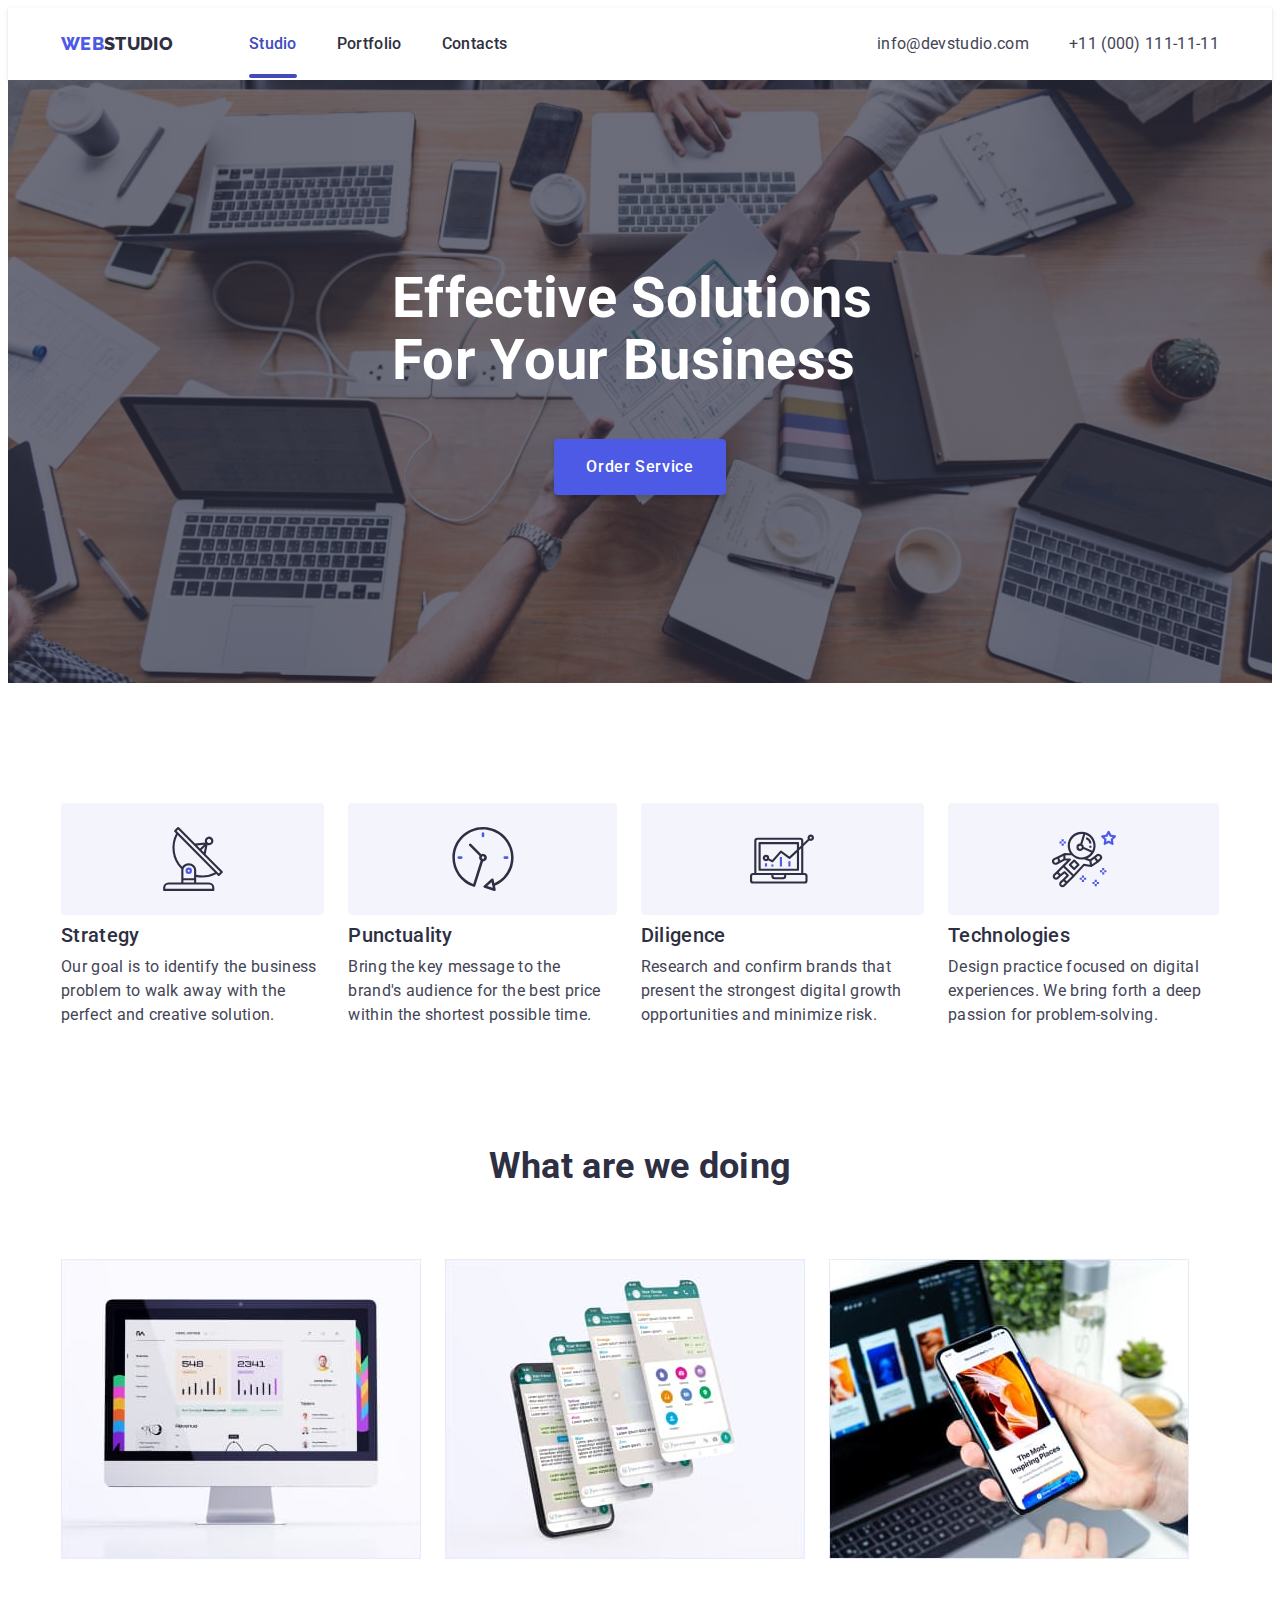
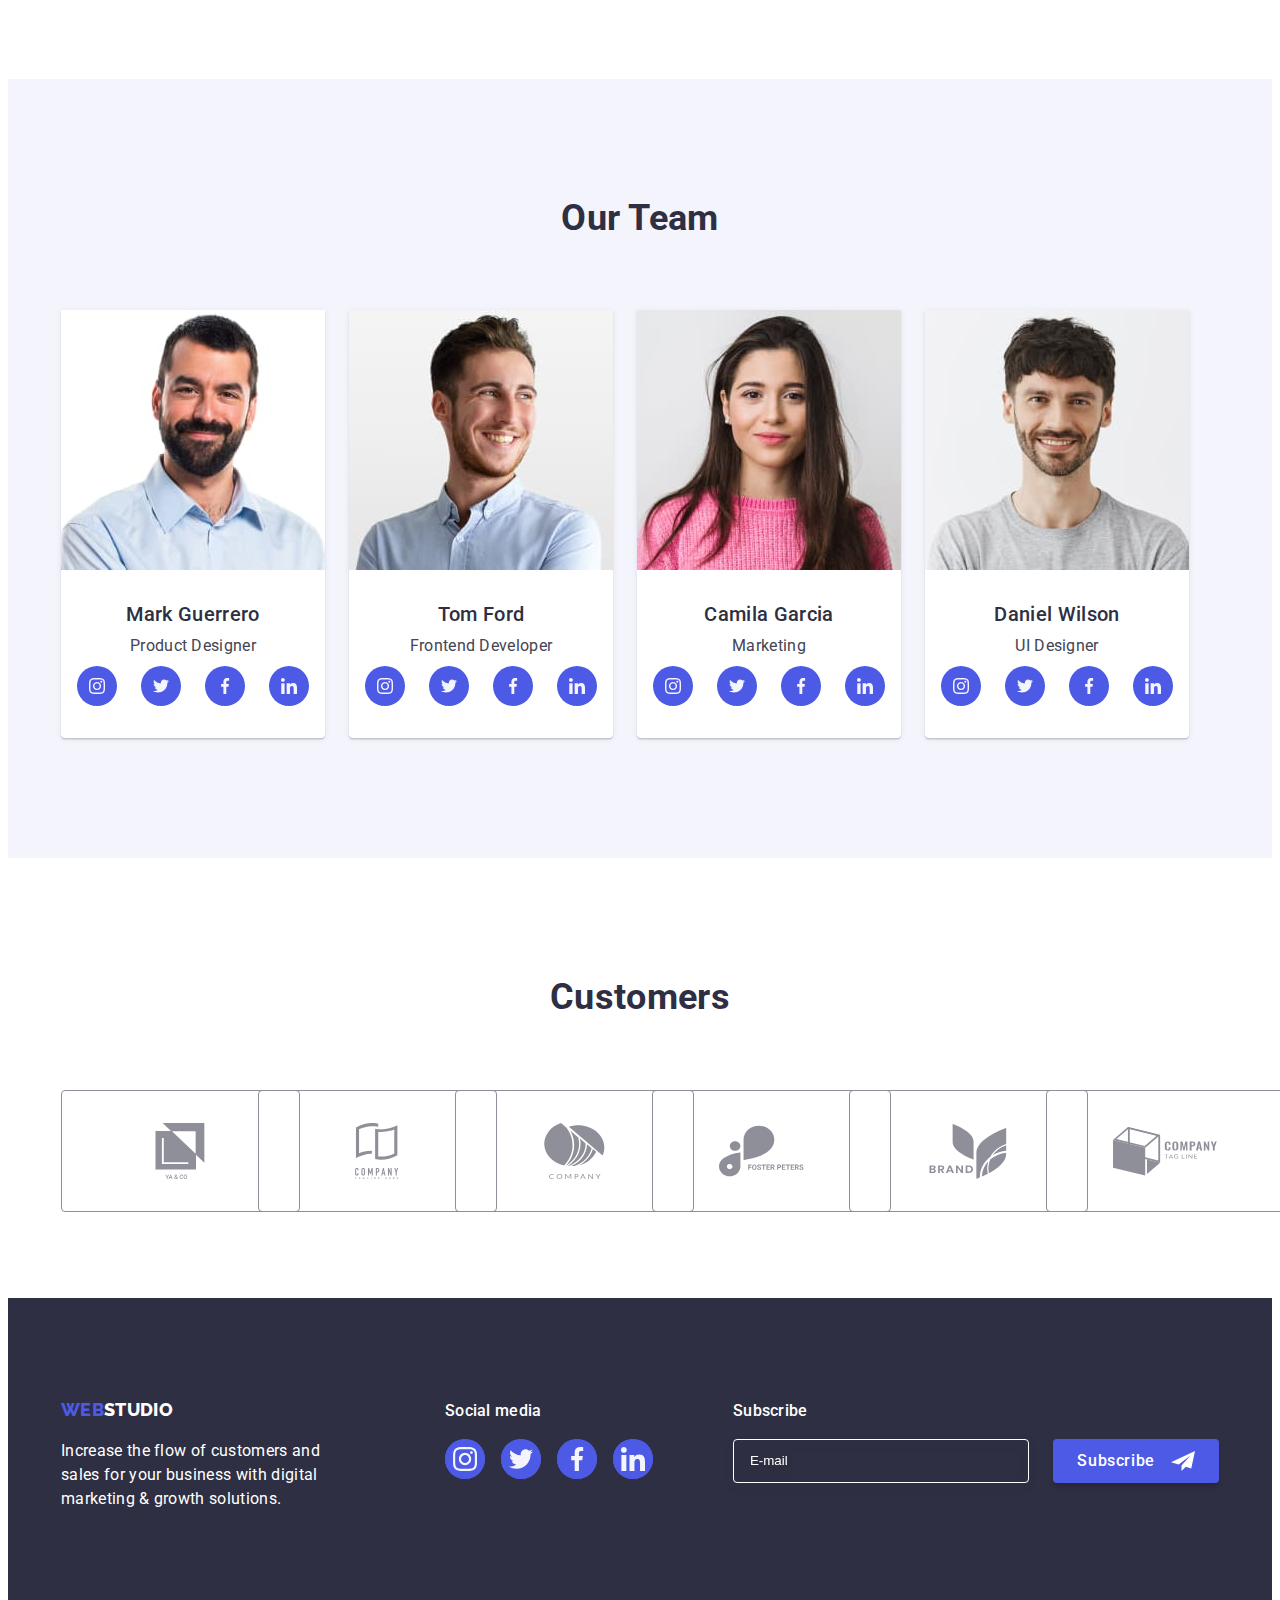
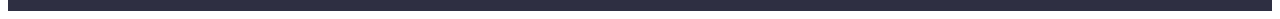
==== index.html @ 8a081190 "Initial commit" ====
<!DOCTYPE html>
<html lang="en">
	<head>
		<meta charset="UTF-8" />
		<meta http-equiv="X-UA-Compatible" content="IE=edge" />
		<meta name="viewport" content="width=device-width, initial-scale=1.0" />
		<link rel="preconnect" href="https://fonts.googleapis.com" />
		<link rel="preconnect" href="https://fonts.gstatic.com" crossorigin />
		<link
			href="https://fonts.googleapis.com/css2?family=Raleway:wght@800&family=Roboto:wght@400;500;700;900&display=swap"
			rel="stylesheet"
		/>
		<link
			rel="stylesheet"
			href="https://cdnjs.cloudflare.com/ajax/libs/modern-normalize/1.1.0/modern-normalize.min.css"
			integrity="sha512-wpPYUAdjBVSE4KJnH1VR1HeZfpl1ub8YT/NKx4PuQ5NmX2tKuGu6U/JRp5y+Y8XG2tV+wKQpNHVUX03MfMFn9Q=="
			crossorigin="anonymous"
			referrerpolicy="no-referrer"
		/>
		<link rel="stylesheet" href="./css/style.css" />
		<title>WebStudio</title>
	</head>
	<body>
		<!-- хедер -->
		<header class="header">
			<div class="container navigation">
				<nav class="nav-links">
					<!-- лого -->
					<a class="logo link" href="./index.html">Web<span class="log dark">Studio</span></a>
					<!-- навігація -->
					<ul class="list">
						<li class="list-link"><a class="nav link active" href="./index.html">Studio</a></li>
						<li class="list-link"><a class="nav link" href="./portfolio.html">Portfolio</a></li>
						<li class="list-link"><a class="nav link" href="">Contacts</a></li>
					</ul>
				</nav>
				<!-- зв'язатися -->
				<address class="address">
					<ul class="list">
						<li><a class="address link" href="mailto:info@devstudio.com">info@devstudio.com</a></li>
						<li><a class="address link" href="tel:+110001111111">+11 (000) 111-11-11</a></li>
					</ul>
				</address>
			</div>
		</header>
		<main>
			<!-- перша секція герой -->
			<section class="section-hero">
				<div class="hero-bg container">
					<h1 class="hero-header">Effective Solutions for Your Business</h1>
					<button type="button" class="button-hero" data-modal-open="">Order Service</button>
				</div>
			</section>
			<!-- друга секція переваги -->
			<section class="section adv">
				<div class="container advanteges">
					<h2 class="section-header hide">Our advanteges</h2>
					<!-- переваги -->
					<ul class="list">
						<!-- радар -->
						<li class="adv-item rad">
							<div class="picture">
								<svg width="64" height="64">
									<use href="./images/icons.svg#radar"></use>
								</svg>
							</div>
							<h3 class="item-header">Strategy</h3>
							<p class="item-text">
								Our goal is to identify the business problem to walk away with the perfect and creative solution.
							</p>
						</li>
						<!-- годинник -->
						<li class="adv-item clo">
							<div class="picture">
								<svg width="64" height="64">
									<use href="./images/icons.svg#clock"></use>
								</svg>
							</div>
							<div class="adv-icon"></div>
							<h3 class="item-header">Punctuality</h3>
							<p class="item-text">
								Bring the key message to the brand's audience for the best price within the shortest possible time.
							</p>
						</li>
						<!-- ноутбук -->
						<li class="adv-item lap">
							<div class="picture">
								<svg width="64" height="64">
									<use href="./images/icons.svg#laptop"></use>
								</svg>
							</div>
							<div class="adv-icon"></div>
							<h3 class="item-header">Diligence</h3>
							<p class="item-text">
								Research and confirm brands that present the strongest digital growth opportunities and minimize risk.
							</p>
						</li>
						<!-- астронавт -->
						<li class="adv-item ast">
							<div class="picture">
								<svg width="64" height="64">
									<use href="./images/icons.svg#astronaut"></use>
								</svg>
							</div>
							<div class="adv-icon"></div>
							<h3 class="item-header">Technologies</h3>
							<p class="item-text">
								Design practice focused on digital experiences. We bring forth a deep passion for problem-solving.
							</p>
						</li>
					</ul>
				</div>
			</section>
			<!-- третя секція роботи -->
			<section class="section do">
				<div class="container doing">
					<h2 class="section-header">What are we doing</h2>
					<ul class="list">
						<li>
							<img src="./images/mac.jpg" alt="monoblock pc" width="360" height="300" />
						</li>
						<li>
							<img src="./images/screenshots.jpg" alt="phone and screenshots" width="360" height="300" />
						</li>
						<li>
							<img src="./images/phone.jpg" alt="phone in hand" width="360" height="300" />
						</li>
					</ul>
				</div>
			</section>
			<!-- четверта секція команда -->
			<section class="section team">
				<div class="container team">
					<h2 class="section-header">Our Team</h2>
					<!-- команда -->
					<ul class="list">
						<!-- перший -->
						<li class="team item">
							<img class="portrate" src="./images/mark.jpg" alt="mark guerrero" width="264" height="260" />
							<div class="name-pos">
								<h3 class="name">Mark Guerrero</h3>
								<p class="position">Product Designer</p>
								<ul class="icons list">
									<li class="soc-ico">
										<a href="https://www.instagram.com/" class="icon">
											<svg width="16" height="16" class="svg">
												<use href="./images/icons.svg#instagram"></use>
											</svg>
										</a>
									</li>
									<li class="soc-ico">
										<a href="https://twitter.com/" class="icon">
											<svg width="16" height="16" class="svg">
												<use href="./images/icons.svg#twitter"></use>
											</svg>
										</a>
									</li>
									<li class="soc-ico">
										<a href="https://www.facebook.com/" class="icon">
											<svg width="16" height="16" class="svg">
												<use href="./images/icons.svg#facebook"></use>
											</svg>
										</a>
									</li>
									<li class="soc-ico">
										<a href="https://ua.linkedin.com/" class="icon">
											<svg width="16" height="16" class="svg">
												<use href="./images/icons.svg#linkedin"></use>
											</svg>
										</a>
									</li>
								</ul>
							</div>
						</li>
						<!-- другий -->
						<li class="team item">
							<img class="portrate" src="./images/tom.jpg" alt="tom ford" width="264" height="260" />
							<div class="name-pos">
								<h3 class="name">Tom Ford</h3>
								<p class="position">Frontend Developer</p>
								<ul class="icons list">
									<li class="soc-ico">
										<a href="https://www.instagram.com/" class="icon">
											<svg width="16" height="16" class="svg">
												<use href="./images/icons.svg#instagram"></use>
											</svg>
										</a>
									</li>
									<li class="soc-ico">
										<a href="https://twitter.com/" class="icon">
											<svg width="16" height="16" class="svg">
												<use href="./images/icons.svg#twitter"></use>
											</svg>
										</a>
									</li>
									<li class="soc-ico">
										<a href="https://www.facebook.com/" class="icon">
											<svg width="16" height="16" class="svg">
												<use href="./images/icons.svg#facebook"></use>
											</svg>
										</a>
									</li>
									<li class="soc-ico">
										<a href="https://ua.linkedin.com/" class="icon">
											<svg width="16" height="16" class="svg">
												<use href="./images/icons.svg#linkedin"></use>
											</svg>
										</a>
									</li>
								</ul>
							</div>
						</li>
						<!-- третій -->
						<li class="team item">
							<img class="portrate" src="./images/camila.jpg" alt="camila garcia" width="264" height="260" />
							<div class="name-pos">
								<h3 class="name">Camila Garcia</h3>
								<p class="position">Marketing</p>
								<ul class="icons list">
									<li class="soc-ico">
										<a href="https://www.instagram.com/" class="icon">
											<svg width="16" height="16" class="svg">
												<use href="./images/icons.svg#instagram"></use>
											</svg>
										</a>
									</li>
									<li class="soc-ico">
										<a href="https://twitter.com/" class="icon">
											<svg width="16" height="16" class="svg">
												<use href="./images/icons.svg#twitter"></use>
											</svg>
										</a>
									</li>
									<li class="soc-ico">
										<a href="https://www.facebook.com/" class="icon">
											<svg width="16" height="16" class="svg">
												<use href="./images/icons.svg#facebook"></use>
											</svg>
										</a>
									</li>
									<li class="soc-ico">
										<a href="https://ua.linkedin.com/" class="icon">
											<svg width="16" height="16" class="svg">
												<use href="./images/icons.svg#linkedin"></use>
											</svg>
										</a>
									</li>
								</ul>
							</div>
						</li>
						<!-- четвертий -->
						<li class="team item">
							<img class="portrate" src="./images/dan.jpg" alt="daniel wilson" width="264" height="260" />
							<div class="name-pos">
								<h3 class="name">Daniel Wilson</h3>
								<p class="position">UI Designer</p>
								<ul class="icons list">
									<li class="soc-ico">
										<a href="https://www.instagram.com/" class="icon">
											<svg width="16" height="16" class="svg">
												<use href="./images/icons.svg#instagram"></use>
											</svg>
										</a>
									</li>
									<li class="soc-ico">
										<a href="https://twitter.com/" class="icon">
											<svg width="16" height="16" class="svg">
												<use href="./images/icons.svg#twitter"></use>
											</svg>
										</a>
									</li>
									<li class="soc-ico">
										<a href="https://www.facebook.com/" class="icon">
											<svg width="16" height="16" class="svg">
												<use href="./images/icons.svg#facebook"></use>
											</svg>
										</a>
									</li>
									<li class="soc-ico">
										<a href="https://ua.linkedin.com/" class="icon">
											<svg width="16" height="16" class="svg">
												<use href="./images/icons.svg#linkedin"></use>
											</svg>
										</a>
									</li>
								</ul>
							</div>
						</li>
					</ul>
				</div>
			</section>
			<!-- п'ята секція партнери -->
			<section class="customers">
				<div class="container">
					<h2 class="section-header">Customers</h2>
					<ul class="customers-items list">
						<li class="customer-item">
							<a href="#" class="cust-link">
								<svg width="104" height="56" class="customer-svg">
									<use href="./images/icons.svg#ya-co"></use>
								</svg>
							</a>
						</li>
						<li class="customer-item">
							<a href="#" class="cust-link">
								<svg width="104" height="56" class="customer-svg">
									<use href="./images/icons.svg#company"></use>
								</svg>
							</a>
						</li>
						<li class="customer-item">
							<a href="#" class="cust-link">
								<svg width="104" height="56" class="customer-svg">
									<use href="./images/icons.svg#company-circle"></use>
								</svg>
							</a>
						</li>
						<li class="customer-item">
							<a href="#" class="cust-link">
								<svg width="104" height="56" class="customer-svg">
									<use href="./images/icons.svg#foster"></use>
								</svg>
							</a>
						</li>
						<li class="customer-item">
							<a href="#" class="cust-link">
								<svg width="104" height="56" class="customer-svg">
									<use href="./images/icons.svg#brand"></use>
								</svg>
							</a>
						</li>
						<li class="customer-item">
							<a href="#" class="cust-link">
								<svg width="104" height="56" class="customer-svg">
									<use href="./images/icons.svg#tag"></use>
								</svg>
							</a>
						</li>
					</ul>
				</div>
			</section>
			<!-- customers -->
		</main>
		<!-- футер -->
		<footer class="footer">
			<div class="container foot">
				<!-- лого -->
				<div class="webstudio">
					<a class="logo link" href="./index.html">Web<span class="logo white">Studio</span></a>
					<p class="footer text">
						Increase the flow of customers and sales for your business with digital marketing & growth solutions.
					</p>
				</div>
				<!-- соцмережі -->
				<div class="social-media">
					<p class="social-head">Social media</p>
					<ul class="social-icons list">
						<li class="social-item">
							<a href="https://www.instagram.com/" class="social-icon">
								<svg width="24" height="24" class="social-svg">
									<use href="./images/icons.svg#instagram"></use>
								</svg>
							</a>
						</li>
						<li class="social-item">
							<a href="https://twitter.com/" class="social-icon">
								<svg width="24" height="24" class="social-svg">
									<use href="./images/icons.svg#twitter"></use>
								</svg>
							</a>
						</li>
						<li class="social-item">
							<a href="https://www.facebook.com/" class="social-icon">
								<svg width="24" height="24" class="social-svg">
									<use href="./images/icons.svg#facebook"></use>
								</svg>
							</a>
						</li>
						<li class="social-item">
							<a href="https://ua.linkedin.com/" class="social-icon">
								<svg width="24" height="24" class="social-svg">
									<use href="./images/icons.svg#linkedin"></use>
								</svg>
							</a>
						</li>
					</ul>
				</div>
				<!-- subscribe -->
				<div class="subscribe">
					<form class="subscribe-form" name="subscribe-form" autocomplete="on">
						<label class="subscribe-label" for="subscribe"> Subscribe </label>
						<div class="subscribe-inp-btn">
							<input
								type="email"
								class="subscribe-input"
								id="subscribe"
								name="email"
								placeholder="E-mail"
								required
								title="Please include your E-mail"
							/>
							<button class="subscribe-btn button-hero">
								<span class="subscribe-btn-name">Subscribe</span>
								<svg class="telegram-ico" width="24" height="20">
									<use href="./images/icons.svg#telegram"></use>
								</svg>
							</button>
						</div>
					</form>
				</div>
			</div>
		</footer>
		<!-- модальне вікно -->
		<div class="backdrop is-hidden" data-modal>
			<div class="modal">
				<button class="close" data-modal-close type="button">
					<svg class="close-ico" width="8" height="8">
						<use href="./images/icons.svg#close"></use>
					</svg>
				</button>
				<p class="modal-header"> Leave your contacts and we will call you back </p>
				<form class="modal-form" name="modal-form" autocomplete="on">
					<!-- name -->
					<label class="form-label" for="user_name">Name</label>
					<div class="form-row">
						<input
							class="input-area"
							placeholder="Eugene Liakh"
							id="user_name"
							name="name"
							type="name"
							minlength="3"
							required
							title="Please include your name and surname"
						/>
						<svg class="form-icon" width="12" height="12">
							<use href="./images/icons.svg#user-ico"></use>
						</svg>
					</div>
					<!-- phone -->
					<label class="form-label" for="user_phone">Phone</label>
					<div class="form-row">
						<input
							class="input-area"
							placeholder="380661112233"
							id="user_phone"
							name="phone"
							type="tel"
							required
							minlength="12"
							maxlength="12"
							title="Please include your phone number"
						/>
						<svg class="form-icon" width="13" height="13">
							<use href="./images/icons.svg#phone"></use>
						</svg>
					</div>
					<!-- email -->
					<label class="form-label" for="user_email">Email</label>
					<div class="form-row">
						<input
							class="input-area"
							placeholder="name@email.com"
							id="user_email"
							name="email"
							type="email"
							required
							title="Please include your email address"
						/>
						<svg class="form-icon" width="15" height="12">
							<use href="./images/icons.svg#letter"></use>
						</svg>
					</div>
					<!-- text -->
					<label class="form-label" for="user_comment">Comment</label>
					<textarea
						class="comment-area"
						id="user_comment"
						name="comment"
						rows="6"
						placeholder="Text input"
						title="Include something more"
					></textarea>
					<!-- agree -->
					<label for="priv_pol">
						<input class="checkbox" type="checkbox" name="priv_pol" id="priv_pol" />
						<span class="priv_pol_agree"
							>I accept the terms and conditions of the <a class="priv_pol_link" href="#">Privacy Policy</a></span
						>
					</label>
					<button class="modal-btn-send button-hero" type="submit"> Send </button>
				</form>
			</div>
		</div>
		<!-- js -->
		<script src="./js/modal.js"></script>
	</body>
</html>
---- css/style.css ----
:root {
	--body-text-color: #434455;
	--primery-white-color: #ffffff;
	--header-text-color: #2e2f42;
	--primery-brend-color: #4d5ae5;
	--accent-link-color: #404bbf;
	--border-color: #e7e9fc;
	--secondary-white-color: #f4f4fd;
	--hide-text-color: #8E8F99;
}

body {
	font-family: "Roboto", sans-serif;
	font-size: 16px;
	line-height: 1.5;
	font-style: normal;
	font-weight: 400;
	color: var(--body-text-color);
	background-color: var(--primery-white-color);
	letter-spacing: 0.02em;
}
h1,
h2,
h3,
h4,
h5,
h6,
p,
ul {
	margin-top: 0;
	margin-bottom: 0;
}

ul {
	padding-left: 0;
}

img {
	display: block;
	min-width: 100%;
	height: auto;
}

.list {
	list-style: none;
}

.link {
	text-decoration: none;
	font-style: normal;
}

.container {
	width: 1158px;
	padding-left: 15px;
	padding-right: 15px;
	margin: 0 auto;
}
/* стили для index.html*/
/* header */
.header {
	box-shadow: 0px 2px 1px rgba(46, 47, 66, 0.08), 0px 1px 1px rgba(46, 47, 66, 0.16), 0px 1px 6px rgba(46, 47, 66, 0.08);
	padding-top: 24px;
	padding-bottom: 24px;
}

.navigation,
.nav-links,
.nav-links .list,
.address > .list {
	display: flex;
}

.navigation {
	/* justify-content: space-between; */
}

.nav-links ul li:not(:last-child) {
	margin-right: 40px;
}

.address ul li:first-child {
	margin-right: 40px;
}

.logo {
	text-transform: uppercase;
	font-family: "Raleway";
	font-weight: 800;
	font-size: 18px;
	line-height: 1.3;
	color: var(--primery-brend-color);
	margin-right: 76px;
}

.log.dark {
	color: var(--header-text-color);
}

.logo.white {
	color: var(--primery-white-color);
}

.nav.link {
	font-weight: 500;
	color: var(--header-text-color);
	position: relative;
	padding-top: 24px;
	padding-bottom: 24px;
	transition: color 250ms cubic-bezier(0.4, 0, 0.2, 1);
	position: relative;
}


.list-link {
	position: relative;
}

.nav.link::after {
	content:'';
	display: block;
	position: absolute;
	left: 0px;
	bottom: -1px;
	width: 100%;
	height: 4px;
	border-radius: 2px;
	background-color: transparent;
	cursor: auto;
	transition: background-color 250ms cubic-bezier(0.4, 0, 0.2, 1);
}

.nav.link:hover::after {
	background-color: var(--accent-link-color);
}

.nav.link:hover,
.nav.link:focus {
	color: var(--accent-link-color);
}

.nav.link.active {
	color: var(--accent-link-color);
}

.nav.link.active::after {
	background-color: var(--accent-link-color);
}

.address {
	margin-left: auto;
}
.address.link {
	color: var(--body-text-color);
	transition: color 250ms cubic-bezier(0.4, 0, 0.2, 1);
}

.address.link:hover {
	color: var(--accent-link-color);
		transition: color 250ms cubic-bezier(0.4, 0, 0.2, 1);

}

/* main */

.section-hero {
	background-image: linear-gradient(rgba(46, 47, 66, 0.7), rgba(46, 47, 66, 0.7)), url(../images/img-name.jpeg);
	background-color: #2e2f42;
	background-repeat: no-repeat;
	background-size: cover;
	background-position: center;
	box-sizing: border-box;
	max-width: 1440px;
	margin-left: auto;
	margin-right: auto;
	text-transform: capitalize;
	padding-top: 188px;
	padding-bottom: 188px;
}

.hero-for {
	text-transform: none;
}

.hero-header {
	width: 496px;
	margin-bottom: 48px;
	color: var(--primery-white-color);
	font-weight: 700;
	font-size: 56px;
	line-height: 1.1;
	margin-right: auto;
	margin-left: auto;
}

.button-hero {
	font-family: inherit;
	background-color: var(--primery-brend-color);
	color: var(--primery-white-color);
	font-weight: 500;
	font-size: inherit;
	line-height: inherit;
	letter-spacing: 0.04em;
	cursor: pointer;
	padding: 16px 32px;
	gap: 10px;
	box-shadow: 0px 4px 4px rgba(0, 0, 0, 0.15);
	border-style: none;
	border-radius: 4px;
	margin: 0 auto;
	display: block;
	transition: background-color 250ms cubic-bezier(0.4, 0, 0.2, 1);
}

.button-hero:hover {
	background-color: var(--accent-link-color);
}

/* advanteges*/

.item-header {
	color: var(--header-text-color);
	font-weight: 500;
	font-size: 20px;
	line-height: 1.2;
	margin-bottom: 8px;
}

.section.adv {
	padding-top: 120px;
	padding-bottom: 120px;
}
.advanteges .list {
	display: flex;
	gap: 24px;
}

.hide .list {
	color: var(--header-text-color);
}

.picture {
	display: flex;
	align-items: center;
	justify-content: center;
	height: 112px;
	background-color: #f4f4fd;
	border-radius: 4px;
	margin-bottom: 8px;
}

/* doing */

.section-header {
	color: var(--header-text-color);
	font-weight: 700;
	font-size: 36px;
	line-height: 1.1;
	text-align: center;
	margin-bottom: 72px;
}

.doing .list {
	display: flex;
	gap: 24px;
}

.section.do {
	padding-bottom: 120px;
}

.pic {
	border: 1px solid var(--border-color);
}

.section.team {
	background-color: var(--secondary-white-color);
	padding-top: 120px;
	padding-bottom: 120px;
}

.team.item {
	background-color: var(--primery-white-color);
	box-shadow: 0px 1px 6px rgba(46, 47, 66, 0.08), 0px 1px 1px rgba(46, 47, 66, 0.16), 0px 2px 1px rgba(46, 47, 66, 0.08);
	border-radius: 0px 0px 4px 4px;
}

.team .list {
	display: flex;
	gap: 24px;
}

.icons {
	display: flex;
	justify-content: center;
	gap: 24px;
}

.icon {
	display: flex;
	justify-content: center;
	align-items: center;
	width: 40px;
	height: 40px;
	background-color: #4d5ae5;
	border-radius: 50%;
	color: var(--secondary-white-color);
	transition: background-color 250ms cubic-bezier(0.4, 0, 0.2, 1);
}

.icon:hover {
	background-color: var(--accent-link-color);
	transition: background-color 250ms cubic-bezier(0.4, 0, 0.2, 1);
}

.icon:focus {
	background-color: var(--accent-link-color);
	transition: background-color 250ms cubic-bezier(0.4, 0, 0.2, 1);
}

.svg {
	width: 40%;
	height: 40%;
	fill: currentColor;
}

.name-pos {
	padding-top: 32px;
	padding-bottom: 32px;
}

.name {
	color: var(--header-text-color);
	font-weight: 500;
	font-size: 20px;
	line-height: 1.2;
	text-align: center;
	margin-bottom: 8px;
}

.position {
	text-align: center;
	margin-bottom: 8px;
}

.customers {
	padding-top: 120px;
	padding-bottom: 120px;
}

.customers-items {
	display: flex;
	gap: 24px;
	margin-right: auto;
	margin-left: auto;
}
.cust-link {
	width: 100%;
	height: 100%;
	border: 1px solid #8e8f99;
	border-radius: 4px;
	display: flex;
	align-items: center;
	justify-content: center;
	color: #8e8f99;
	padding: 16px 32px;
	transition: border-color 250ms cubic-bezier(0.4, 0, 0.2, 1), color 250ms cubic-bezier(0.4, 0, 0.2, 1);
}

.cust-link:hover {
	border-color: #404bbf;
	color: #404bbf;
	/* transition: border-color 250ms cubic-bezier(0.4, 0, 0.2, 1), color 250ms cubic-bezier(0.4, 0, 0.2, 1); */
}

.cust-link:focus {
	border-color: #404bbf;
	color: #404bbf;
	/* transition: border-color 250ms cubic-bezier(0.4, 0, 0.2, 1), color 250ms cubic-bezier(0.4, 0, 0.2, 1); */
}

.customer-item {
	height: 88px;
	width: calc((100% - 120px) / 6);
}

.customer-svg {
	fill: currentColor;
}

/* footer */

footer.footer {
	padding-top: 100px;
	padding-bottom: 100px;
}

.webstudio {
	margin-right: 120px;
	/* width: calc(100% / 3); */
}

.footer {
	background-color: var(--header-text-color);
}

.container.foot {
	display: flex;
	align-items: baseline;
	/* gap: 120px; */
}

.footer.text {
	color: var(--primery-white-color);
	max-width: 264px;
	margin-top: 16px;
}

.container.foot > .logo.link {
	display: inline-block;
	margin-bottom: 16px;
}

.social-media {
	/* width: calc(100%-120px / 3 ); */
	margin-right: 80px;
}

.social-head {
	font-weight: 500;
	color: var(--primery-white-color);
	margin-bottom: 16px;
}

.social-icons {
	display: flex;
	gap: 16px;
}

.social-item {
	background-color: var(--primery-brend-color);
	border-radius: 50%;
	width: 40px;
	height: 40px;
}

/* .social-item:hover {
	background-color: #31d0aa;
	transition: background-color 250ms cubic-bezier(0.4, 0, 0.2, 1);
} */
.social-icon {
	display: flex;
	height: 100%;
	background-color: var(--primery-brend-color);
	border-radius: 50%;
	justify-content: center;
	align-items: center;
	color: var(--secondary-white-color);
	transition: background-color 250ms cubic-bezier(0.4, 0, 0.2, 1);
}

.social-icon:hover {
	background-color: #31d0aa;
	/* transition: background-color 250ms cubic-bezier(0.4, 0, 0.2, 1); */
}

.social-icon:focus {
	background-color: #31d0aa;
	/* transition: background-color 250ms cubic-bezier(0.4, 0, 0.2, 1); */
}

.social-svg {
	fill: var(--secondary-white-color);
}

.subscribe {
	width: 100%;
}

.subscribe-label {
	display: inline-block;
	margin-bottom: 16px;
	font-weight: 500;
	color: var(--primery-white-color);
}

.subscribe-inp-btn {
	display: flex;
	gap: 24px;
}

.subscribe-input {
	width: 100%;
	height: 40px;
	color: var(--primery-white-color);
	background: transparent;
	border: 1px solid #FFFFFF;
	filter: drop-shadow(0px 4px 4px rgba(0, 0, 0, 0.15));
	border-radius: 4px;
	padding-left: 16px;
	transition: border 250ms cubic-bezier(0.4, 0, 0.2, 1);
}

.subscribe-input::placeholder {
	color: var(--primery-white-color);
}

.subscribe-input:not(:placeholder-shown):required:valid {
	border: 1px solid green;
}

.subscribe-input:not(:placeholder-shown):required:invalid {
	border: 1px solid red;
}

.subscribe-btn{
	padding: 8px 24px;
	display: flex;
	gap: 16px;
	align-items: center;
	color: var(--primery-white-color)
}

.telegram-ico {
	fill: currentColor;
}




/* portfolio */
/* main */
/* filter */

.filter-button {
	transition: color 250ms cubic-bezier(0.4, 0, 0.2, 1), background-color 250ms cubic-bezier(0.4, 0, 0.2, 1), border-color 250ms cubic-bezier(0.4, 0, 0.2, 1), box-shadow 250ms cubic-bezier(0.4, 0, 0.2, 1);
	font-family: inherit;
	font-size: inherit;
	line-height: inherit;
	letter-spacing: inherit;
	font-weight: 500;
	padding: 12px 24px;
	border: 1px solid var(--border-color);
	border-radius: 4px;
	color: var(--primery-brend-color);
	background-color: var(--secondary-white-color);
	border-color: var(--border-color);
	cursor: pointer;
	
}

.filter-button:hover,
.filter-button:focus {
	color: var(--primery-white-color);
	background-color: var(--accent-link-color);
	border-color: var(--accent-link-color);
	box-shadow: 0px 3px 1px rgba(0, 0, 0, 0.1), 0px 2px 1px rgba(0, 0, 0, 0.08), 0px 2px 2px rgba(0, 0, 0, 0.12);
	
}

section.filters {
	padding-top: 96px;
	padding-bottom: 120px;
}

.filters.list {
	display: flex;
	gap: 24px;
	margin-bottom: 72px;
	justify-content: center;
}

.filters.list + .list {
	display: flex;
	flex-wrap: wrap;
	gap: 48px 24px;
}

.port-var {
	/* margin-right: 24px;
	margin-bottom: 48px; */
	width: calc((100% - 48px) /3);
}

.port-var:nth-last-child(-n + 3) {
	/* margin-bottom: 0; */
}

.project {
	display: block;
	text-decoration: none;
	transition: box-shadow 250ms cubic-bezier(0.4, 0, 0.2, 1);
}

.project:hover {
	box-shadow: 0px 1px 6px rgba(46, 47, 66, 0.08), 0px 1px 1px rgba(46, 47, 66, 0.16), 0px 2px 1px rgba(46, 47, 66, 0.08);

}

.project:focus {
	box-shadow: 0px 1px 6px rgba(46, 47, 66, 0.08), 0px 1px 1px rgba(46, 47, 66, 0.16), 0px 2px 1px rgba(46, 47, 66, 0.08);
	
}

.decoration-popup {
	position: relative;
	overflow: hidden;
}

.popup-content {
	display: inline-block;
	transform: translatey(100%);
	position: absolute;
	top: 0;
	left: 0;
	background-color: #4d5ae5;
	padding: 40px 32px;
	width: 100%;
	height: 100%;
	color: #F4F4FD;
	transform: translateY(100%);
	transition: transform 250ms cubic-bezier(0.4, 0, 0.2, 1); 
}

.project:hover .popup-content {
	transform: translateY(0);
}

.project:focus .popup-content {
	transform: translateY(0);
}

.list li:nth-child(3n) {
	margin-right: 0;
}

.post-name {
	border-bottom: 1px solid var(--border-color);
	border-left: 1px solid var(--border-color);
	border-right: 1px solid var(--border-color);
	padding-top: 32px;
	padding-bottom: 32px;
	padding-left: 16px;
	padding-right: 16px;
}

.post-name:hover {
	border-bottom: 1px solid var(--secondary-white-color);
	border-left: 1px solid var(--secondary-white-color);
	border-right: 1px solid var(--secondary-white-color);
	transition: border-bottom, border-left, border-right 250ms cubic-bezier(0.4, 0, 0.2, 1);
}

.port-name {
	color: var(--header-text-color);
	font-weight: 500;
	font-size: 20px;
	line-height: 1.2;
	margin-bottom: 8px;
}

.port-filtr {
	color: var(--body-text-color);
}

.img-variant {
	display: block;
	width: inherit;
}

.hide {
	position: absolute;
	width: 1px;
	height: 1px;
	margin: -1px;
	border: 0;
	padding: 0;
	white-space: nowrap;
	clip-path: inset(100%);
	clip: rect(0 0 0 0);
	overflow: hidden;
}


/* modal window */

.backdrop {
	opacity: 1;
	pointer-events: all;
	position: fixed;
	top: 0;
	left: 0;
	width: 100%;
	height: 100%;
	background-color: rgba(46, 47, 66, 0.4);
	transition: opacity 250ms cubic-bezier(0.4, 0, 0.2, 1), visibility 250ms cubic-bezier(0.4, 0, 0.2, 1);
}

.is-hidden {
	visibility: hidden;
	opacity: 0;
	pointer-events: none;
}

.modal {
	padding: 72px 24px 24px 24px;
	position: absolute;
	top: 50%;
	left: 50%;
	transform: translatex(-50%) translatey(-50%);
	width: 408px;
	min-height: 576px;
	background: #FCFCFC;
	box-shadow: 0px 1px 1px rgba(0, 0, 0, 0.14), 0px 1px 3px rgba(0, 0, 0, 0.12), 0px 2px 1px rgba(0, 0, 0, 0.2);
	border-radius: 4px;
	transition: transform 250ms cubic-bezier(0.4, 0, 0.2, 1);
}

.close {
	position: absolute;
	display: flex;
	justify-content: center;
	align-items: center;
	padding: 0;
	top: 24px;
	right: 24px;
	width: 24px;
	height: 24px;
	color: #ffffff;
	background-color: #e7e9fc;
	border: 1px solid rgba(0, 0, 0, 0.1);
	border-radius: 50%;
	cursor: pointer;
	fill: #2e2f42;
	transition: background-color 250ms cubic-bezier(0.4, 0, 0.2, 1), border 250ms cubic-bezier(0.4, 0, 0.2, 1);
}

.close:hover {
	background-color: #404bbf;
	border: none;
	fill: currentColor;
}

.close:focus {
	background-color: #404bbf;
	border: none;
	fill: currentColor;
}

.close-ico{
	transition: fill 250ms cubic-bezier(0.4, 0, 0.2, 1);
}

.modal-header {
	margin-bottom: 16px;
	font-weight: 500;
	text-align: center;
	color: var(--header-text-color);
}

.form-row {
	position: relative;
	color: var(--header-text-color);
	transition: color 250ms cubic-bezier(0.4, 0, 0.2, 1);
}

.form-row:focus-within {
	color: var(--primery-brend-color);
}

.input-area {
	height: 40px;
	padding-left: 38px;
	width: 100%;
	border: 1px solid rgba(46, 47, 66, 0.4);
	border-radius: 4px;
	transition: border 250ms cubic-bezier(0.4, 0, 0.2, 1);
}

.input-area:focus-within, .comment-area:focus-within {
  border: 1px solid #4D5AE5;
}
 
.input-area:not(:placeholder-shown):required:invalid {
	border: 1px solid #dd3838;
} 

.input-area:not(:placeholder-shown):required:valid {
	border: 1px solid #24c61b;
}

.form-icon {
	position: absolute;
	top: 50%;
	transform: translate(0, -50%);
	left: 19px;
	fill: currentColor;
}

.priv_pol_agree {
	color: var(--hide-text-color);
}

.form-label {
	margin-bottom: 4px;
}

.comment-area {
	width: 100%;
	padding-top: 8px;
	padding-left: 16px;
	margin-bottom: 16px;
	border-radius: 4px;
	resize: none;
	border: 1px solid rgba(46, 47, 66, 0.4);
	transition: border 250ms cubic-bezier(0.4, 0, 0.2, 1);
}
/* я пробував ставити псевдоклас :placeholder-shown та тоді при фокусі на коментарій колір плейсхолдера стає темнішим, тобто трохи міняється, тому я зробив так щоб він мав постійний стиль кольору */
.comment-area::placeholder, .input-area::placeholder, .form-label, .priv_pol_agree {
	color: rgba(46, 47, 66, 0.4);
	font-size: 12px;
	line-height: 1.17;
	letter-spacing: 0.04em;
}

.priv_pol_agree {
	display: inline-block;
	margin-bottom: 24px;
	transition: color 250ms cubic-bezier(0.4, 0, 0.2, 1);
}

.checkbox {
	height: 16px;
	width: 16px;
	margin-right: 8px;
}

.checkbox:checked {
	cursor: pointer;
	color: var(--accent-link-color);
	border: 1px solid rgba(46, 47, 66, 0.4);
	border-radius: 4px;
	
}

.checkbox:checked + .priv_pol_agree {
	color: var(--body-text-color);
}

.priv_pol_link {
	color: var(--primery-brend-color)
}

.modal-btn-send {
	width: 169px;
}
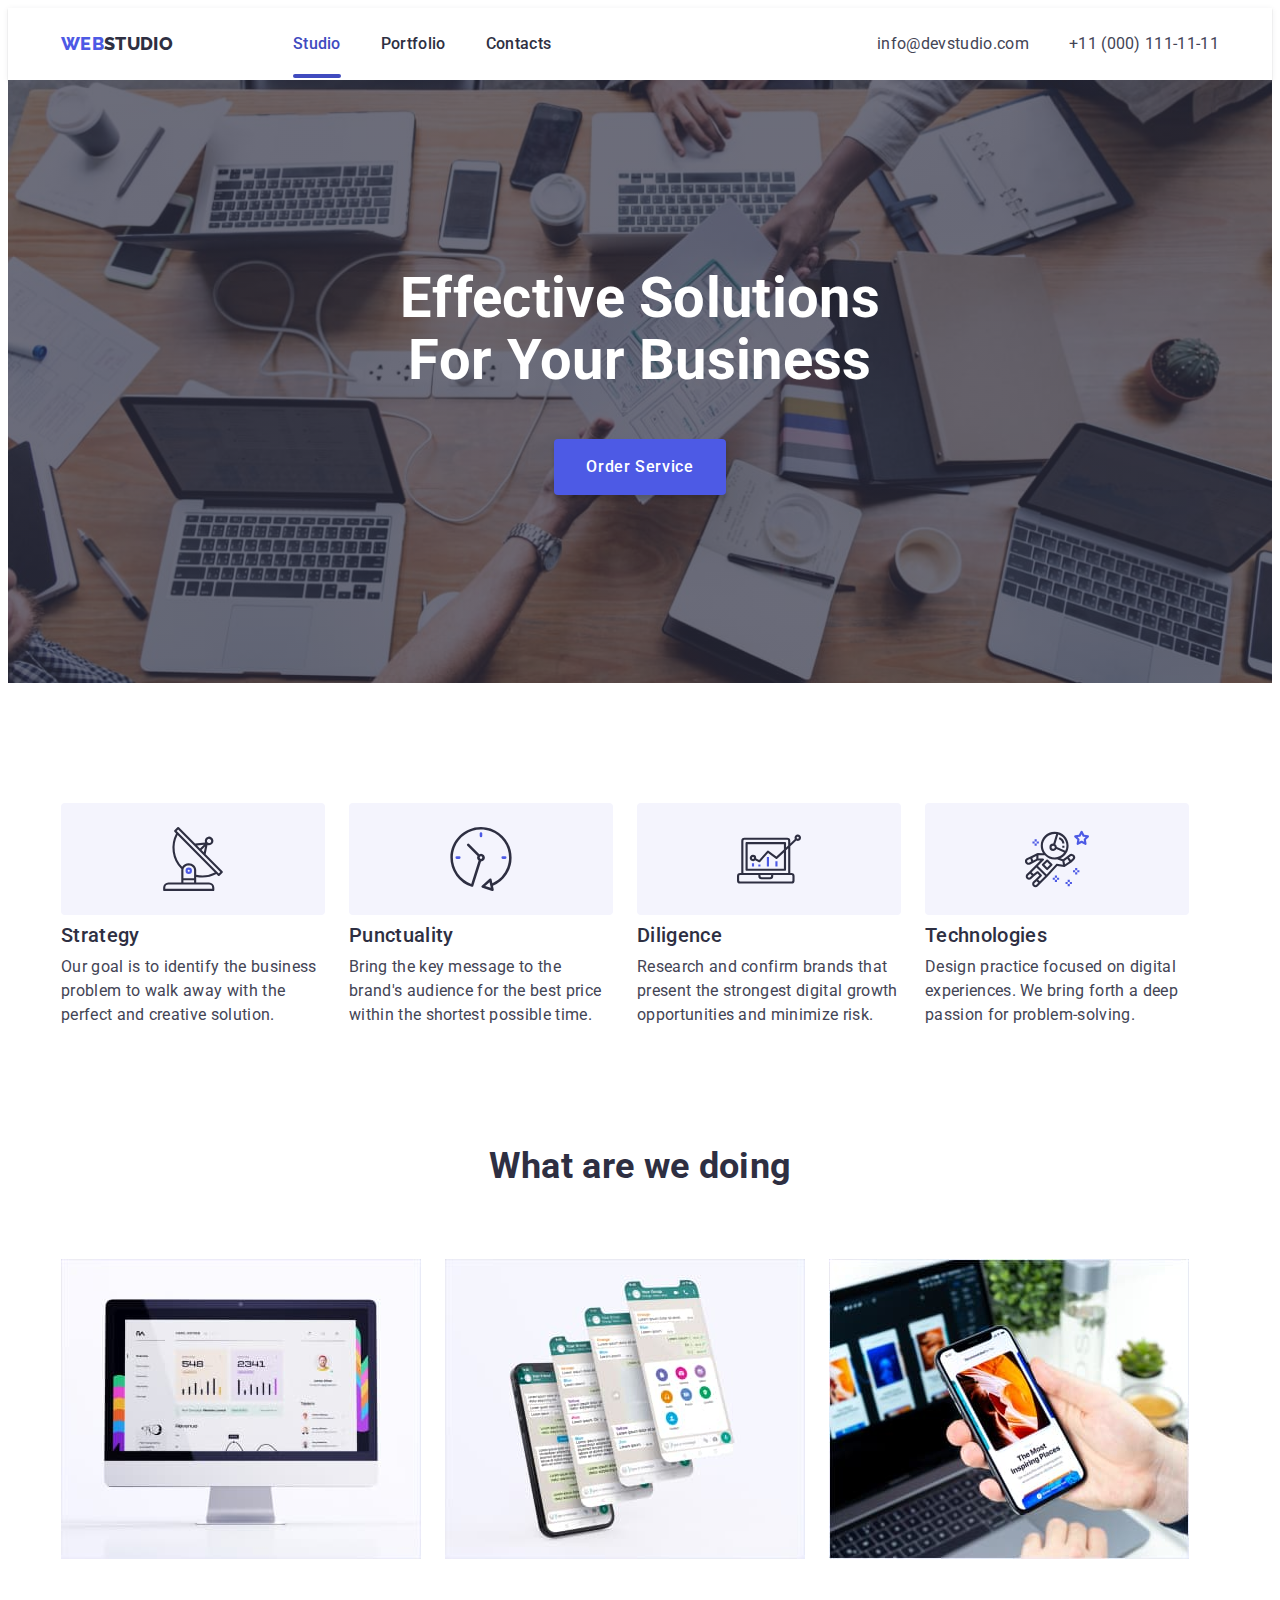
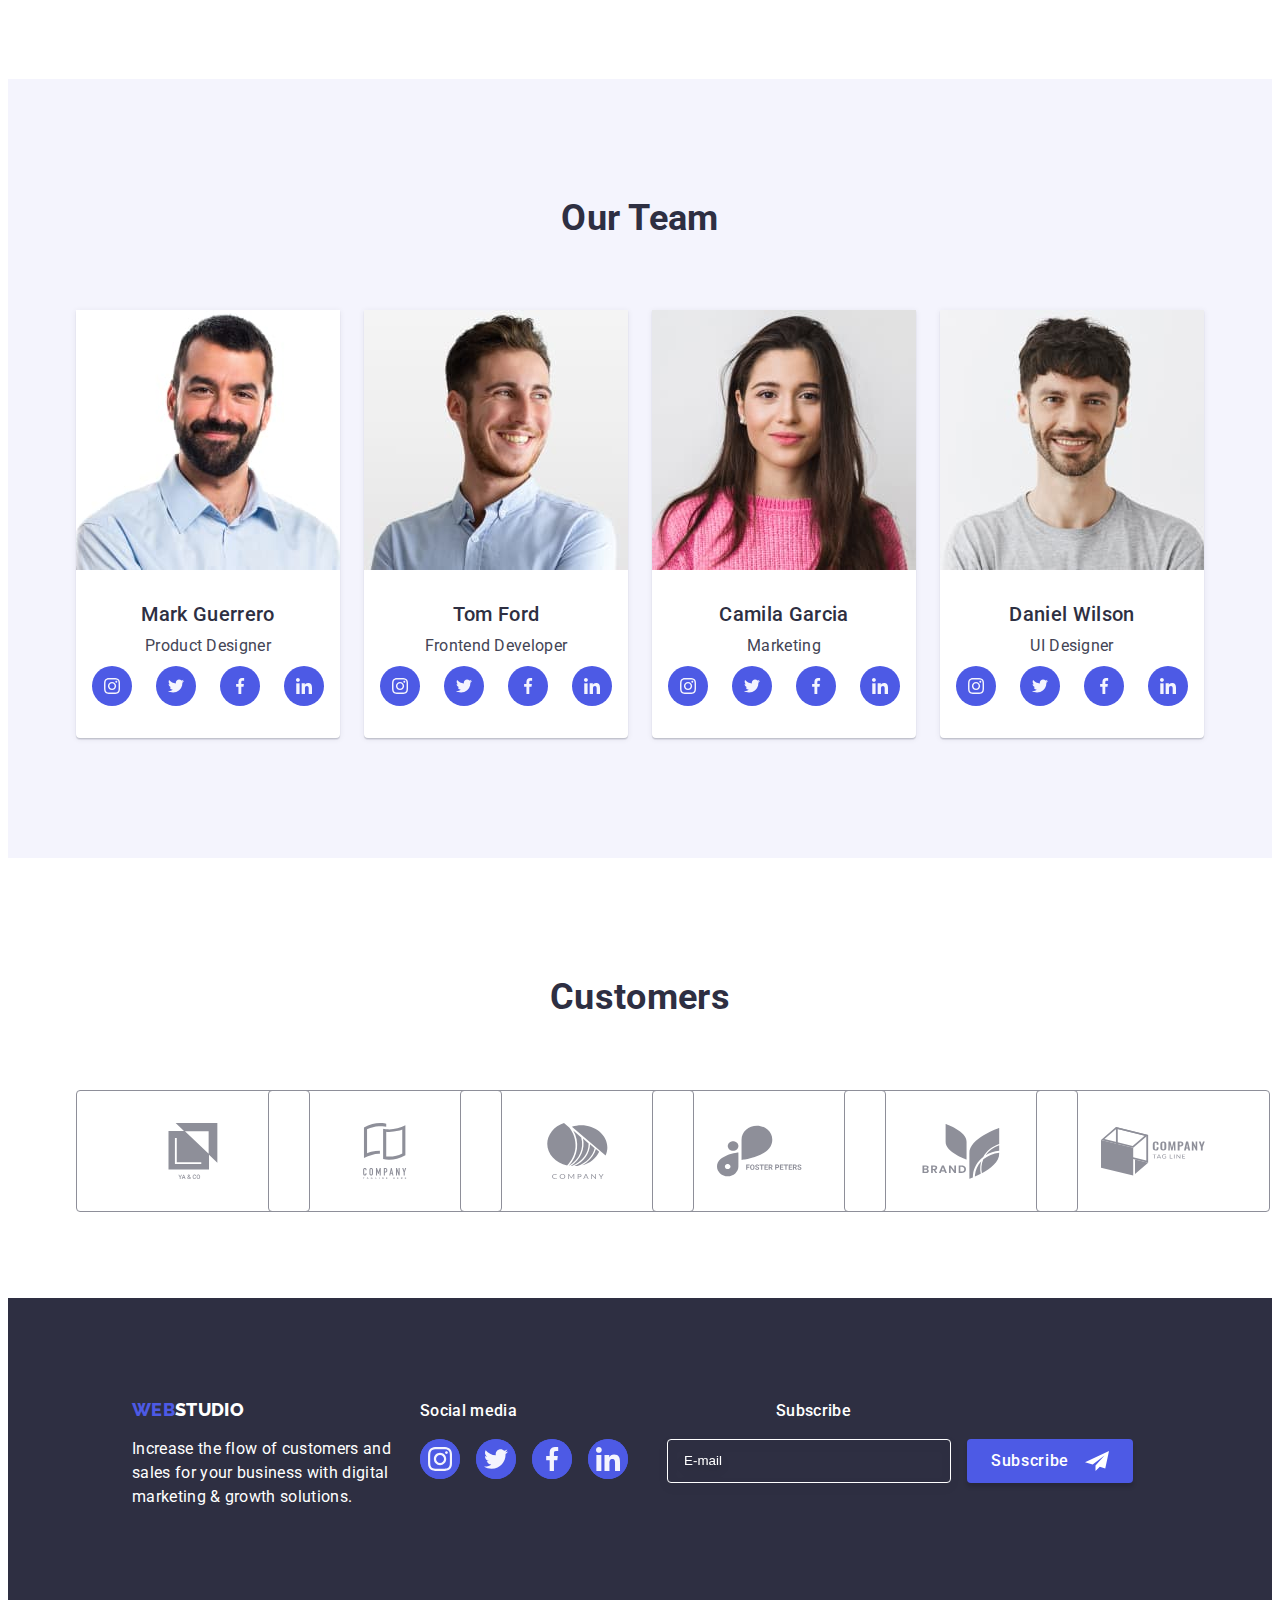
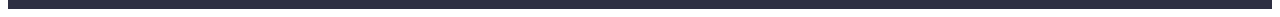
==== commit 52255d72: "7" ====
--- a/index.html
+++ b/index.html
@@ -28,11 +28,13 @@
 					<!-- лого -->
 					<a class="logo link" href="./index.html">Web<span class="log dark">Studio</span></a>
 					<!-- навігація -->
-					<ul class="list">
-						<li class="list-link"><a class="nav link active" href="./index.html">Studio</a></li>
-						<li class="list-link"><a class="nav link" href="./portfolio.html">Portfolio</a></li>
-						<li class="list-link"><a class="nav link" href="">Contacts</a></li>
-					</ul>
+					<div class="navig-list">
+						<ul class="list">
+							<li class="list-link"><a class="nav link active" href="./index.html">Studio</a></li>
+							<li class="list-link"><a class="nav link" href="./portfolio.html">Portfolio</a></li>
+							<li class="list-link"><a class="nav link" href="">Contacts</a></li>
+						</ul>
+					</div>
 				</nav>
 				<!-- зв'язатися -->
 				<address class="address">
@@ -482,7 +484,7 @@
 						title="Include something more"
 					></textarea>
 					<!-- agree -->
-					<label for="priv_pol">
+					<label class="priv_pol" for="priv_pol">
 						<input class="checkbox" type="checkbox" name="priv_pol" id="priv_pol" />
 						<span class="priv_pol_agree"
 							>I accept the terms and conditions of the <a class="priv_pol_link" href="#">Privacy Policy</a></span
--- a/css/style.css
+++ b/css/style.css
@@ -51,17 +51,63 @@
 }
 
 .container {
-	width: 1158px;
+
+	/* basic */
+	min-width: 320px;
+	max-width: 428px;
+	padding-left: 16px;
+	padding-right: 16px;
+	margin: 0 auto;
+	transition: 250ms cubic-bezier(0.4, 0, 0.2, 1);
+
+  /* 1200px */
+	/* width: 1158px;
 	padding-left: 15px;
 	padding-right: 15px;
-	margin: 0 auto;
-}
-/* стили для index.html*/
-/* header */
+	margin: 0 auto; */
+}
+
+@media screen and (min-width: 768px){
+	.container {
+		max-width: 768px;
+	}
+}
+
+@media screen and (min-width: 1200px){
+	.container {
+		max-width: 1158px;
+		padding-left: 15px;
+		padding-right: 15px;
+	}
+}
+
+/* 
+=========================================
+        стили для index.html*/
+/*              header 
+=========================================
+*/
 .header {
 	box-shadow: 0px 2px 1px rgba(46, 47, 66, 0.08), 0px 1px 1px rgba(46, 47, 66, 0.16), 0px 1px 6px rgba(46, 47, 66, 0.08);
 	padding-top: 24px;
 	padding-bottom: 24px;
+	transition: 250ms cubic-bezier(0.4, 0, 0.2, 1);
+}
+
+@media screen and (min-width: 768px) {
+	.header {
+		padding-top: 16px;
+		padding-bottom: 16px;
+	}
+	
+}
+
+@media screen and (min-width: 1200px) {
+	.header {
+		padding-top: 24px;
+		padding-bottom: 24px;
+	}
+	
 }
 
 .navigation,
@@ -72,7 +118,14 @@
 }
 
 .navigation {
-	/* justify-content: space-between; */
+	display: flex;
+	align-items: center;
+	transition: 250ms cubic-bezier(0.4, 0, 0.2, 1);
+}
+
+@media screen and (min-width: 768px) {
+	.nav-links
+	
 }
 
 .nav-links ul li:not(:last-child) {
@@ -80,7 +133,14 @@
 }
 
 .address ul li:first-child {
-	margin-right: 40px;
+	margin-right: 0px;
+}
+
+@media screen and (min-width: 1200px){
+	.address ul li:first-child {
+		margin-right: 40px;
+	}
+	
 }
 
 .logo {
@@ -90,8 +150,27 @@
 	font-size: 18px;
 	line-height: 1.3;
 	color: var(--primery-brend-color);
-	margin-right: 76px;
-}
+	margin-right: 120px;
+}
+
+@media screen and(min-width: 1200px) {
+	.logo {
+		margin-right: 76px;
+	}
+	
+}
+
+.navig-list {
+	display: none;
+	transition: 250ms cubic-bezier(0.4, 0, 0.2, 1);
+}
+
+@media screen and (min-width: 768px){
+	.navig-list {
+		display: block;
+	}
+}
+
 
 .log.dark {
 	color: var(--header-text-color);
@@ -148,11 +227,45 @@
 }
 
 .address {
+	display: none;
 	margin-left: auto;
-}
+	transition: 250ms cubic-bezier(0.4, 0, 0.2, 1);
+}
+
+@media screen and (min-width: 768px) {
+	.address {
+		display: block;
+		max-width: 116px;
+	}
+	.address>.list {
+		display: flex;
+		flex-wrap: wrap;
+		row-gap: 12px;
+		justify-content: end;
+	}
+}
+@media screen and (min-width: 1200px) {
+	.address {
+		max-width: 345px;
+	}
+	
+}
+
 .address.link {
+	font-size: 12px;
+	line-height: 1.16;
+	letter-spacing: 0.04;
 	color: var(--body-text-color);
 	transition: color 250ms cubic-bezier(0.4, 0, 0.2, 1);
+}
+
+@media screen and (min-width: 1200px) {
+	.address.link {
+		font-size: 16px;
+		line-height: 1.5;
+		letter-spacing: 0.02;
+	}
+	
 }
 
 .address.link:hover {
@@ -161,7 +274,11 @@
 
 }
 
-/* main */
+/* 
+=================================
+             main
+=================================
+*/
 
 .section-hero {
 	background-image: linear-gradient(rgba(46, 47, 66, 0.7), rgba(46, 47, 66, 0.7)), url(../images/img-name.jpeg);
@@ -174,8 +291,16 @@
 	margin-left: auto;
 	margin-right: auto;
 	text-transform: capitalize;
-	padding-top: 188px;
-	padding-bottom: 188px;
+	padding-top: 112px;
+	padding-bottom: 112px;
+}
+
+@media screen and (min-width: 1200px) {
+	.section-hero {
+		padding-top: 188px;
+		padding-bottom: 188px;
+	}
+	
 }
 
 .hero-for {
@@ -183,14 +308,22 @@
 }
 
 .hero-header {
-	width: 496px;
+	width: 320px;
 	margin-bottom: 48px;
 	color: var(--primery-white-color);
 	font-weight: 700;
-	font-size: 56px;
+	font-size: 36px;
 	line-height: 1.1;
+	text-align: center;
 	margin-right: auto;
 	margin-left: auto;
+}
+
+@media screen and (min-width: 768px){
+	.hero-header {
+		width: 496px;
+		font-size: 56px;
+	}
 }
 
 .button-hero {
@@ -216,23 +349,82 @@
 	background-color: var(--accent-link-color);
 }
 
-/* advanteges*/
+/* 
+=====================================
+            advanteges
+=====================================
+*/
 
 .item-header {
 	color: var(--header-text-color);
 	font-weight: 500;
-	font-size: 20px;
-	line-height: 1.2;
+	font-size: 36px;
+	line-height: 1.1;
 	margin-bottom: 8px;
+	text-align: center;
+	transition: 250ms cubic-bezier(0.4, 0, 0.2, 1);
+}
+
+@media screen and (min-width: 768px) {
+	.item-header {
+		text-align: left;
+	}
+}
+
+@media screen and (min-width: 1200px) {
+	.item-header {
+		font-size: 20px;
+		line-height: 1.2;
+	}
+}
+
+.adv-item {
+	max-width: 396px;
+	transition: 250ms cubic-bezier(0.4, 0, 0.2, 1);
+}
+
+@media screen and (min-width: 768px) {
+	.adv-item {
+		max-width: 356px;
+	}
+}
+
+@media screen and (min-width: 1200px) {
+	.adv-item {
+		max-width: 264px;
+	}
+}
+
+.item-text {
+	text-align: center;
+	transition: 250ms cubic-bezier(0.4, 0, 0.2, 1);
+}
+
+@media screen and (min-width: 768px) {
+	.item-text {
+		text-align: left;
+	}
+	
 }
 
 .section.adv {
-	padding-top: 120px;
-	padding-bottom: 120px;
-}
+	padding-top: 96px;
+	padding-bottom: 96px;
+	transition: 250ms cubic-bezier(0.4, 0, 0.2, 1);
+}
+
+@media screen and (min-width: 1200px) {
+	.section.adv {
+		padding-top: 120px;
+		padding-bottom: 120px;
+	}
+	
+}
+
 .advanteges .list {
 	display: flex;
-	gap: 24px;
+	flex-wrap: wrap;
+	gap: 72px 24px;
 }
 
 .hide .list {
@@ -240,7 +432,7 @@
 }
 
 .picture {
-	display: flex;
+	display: none;
 	align-items: center;
 	justify-content: center;
 	height: 112px;
@@ -249,7 +441,17 @@
 	margin-bottom: 8px;
 }
 
-/* doing */
+@media screen and (min-width: 1200px) {
+	.picture {
+		display: flex;
+	}
+}
+
+/* 
+==========================================
+                doing 
+==========================================
+*/
 
 .section-header {
 	color: var(--header-text-color);
@@ -266,17 +468,36 @@
 }
 
 .section.do {
+	display: none;
 	padding-bottom: 120px;
+}
+
+@media screen and (min-width: 1200px) {
+	.section.do {
+		display: block;
+	}
 }
 
 .pic {
 	border: 1px solid var(--border-color);
 }
 
+/* 
+========================================
+                team
+========================================*/
+
 .section.team {
 	background-color: var(--secondary-white-color);
-	padding-top: 120px;
-	padding-bottom: 120px;
+	padding-top: 96px;
+	padding-bottom: 96px;
+}
+
+@media screen and (min-width: 1200px) {
+	.section.team {
+		padding-top: 120px;
+		padding-bottom: 120px;
+	}
 }
 
 .team.item {
@@ -287,7 +508,9 @@
 
 .team .list {
 	display: flex;
-	gap: 24px;
+	justify-content: center;
+	flex-wrap: wrap;
+	gap: 72px 24px;
 }
 
 .icons {
@@ -343,17 +566,37 @@
 	margin-bottom: 8px;
 }
 
+/* ========================================
+              customers
+======================================== */
+
 .customers {
-	padding-top: 120px;
-	padding-bottom: 120px;
+	padding-top: 96px;
+	padding-bottom: 96px;
+}
+
+@media screen and (min-width: 1200px) {
+	.customers {
+		padding-top: 120px;
+		padding-bottom: 120px;
+	}
 }
 
 .customers-items {
 	display: flex;
-	gap: 24px;
+	justify-content: center;
+	flex-wrap: wrap;
+	gap: 72px 16px;
 	margin-right: auto;
 	margin-left: auto;
 }
+
+@media screen and (min-width: 768px) {
+	.customers-items {
+		gap: 72px 24px;
+	}
+}
+
 .cust-link {
 	width: 100%;
 	height: 100%;
@@ -370,34 +613,75 @@
 .cust-link:hover {
 	border-color: #404bbf;
 	color: #404bbf;
-	/* transition: border-color 250ms cubic-bezier(0.4, 0, 0.2, 1), color 250ms cubic-bezier(0.4, 0, 0.2, 1); */
 }
 
 .cust-link:focus {
 	border-color: #404bbf;
 	color: #404bbf;
-	/* transition: border-color 250ms cubic-bezier(0.4, 0, 0.2, 1), color 250ms cubic-bezier(0.4, 0, 0.2, 1); */
 }
 
 .customer-item {
 	height: 88px;
-	width: calc((100% - 120px) / 6);
+	width: 190px;
+}
+
+@media screen and (min-width: 768px) {
+	.customer-item {
+		width: 168px;
+	}
 }
 
 .customer-svg {
 	fill: currentColor;
 }
 
-/* footer */
+/* =====================================
+               footer 
+========================================*/
 
 footer.footer {
-	padding-top: 100px;
-	padding-bottom: 100px;
+	padding-top: 96px;
+	padding-bottom: 96px;
+}
+
+@media screen and (min-width: 1200px) {
+	footer.footer {
+		padding-top: 100px;
+		padding-bottom: 100px;
+	}
+}
+
+.foot {
+	display: flex;
+	flex-wrap: wrap;
+	gap: 72px 24px;
+	justify-content: center;
+}
+
+.webstudio .logo {
+	margin-right: 0;
+	width: 100%;
+	text-align: center;
+}
+
+@media screen and (min-width:768px) {
+	.webstudio .logo {
+		text-align: left;
+	}
 }
 
 .webstudio {
-	margin-right: 120px;
-	/* width: calc(100% / 3); */
+	display: flex;
+	flex-wrap: wrap;
+	row-gap: 16px;
+	justify-content: center;
+}
+
+@media screen and (min-width:768px) {
+	.webstudio {
+		width: 264px;
+		justify-content: start;
+	}
 }
 
 .footer {
@@ -412,8 +696,7 @@
 
 .footer.text {
 	color: var(--primery-white-color);
-	max-width: 264px;
-	margin-top: 16px;
+	max-width: 268px;
 }
 
 .container.foot > .logo.link {
@@ -423,13 +706,33 @@
 
 .social-media {
 	/* width: calc(100%-120px / 3 ); */
-	margin-right: 80px;
+	/* margin-right: 80px; */
+	display: flex;
+	flex-wrap: wrap;
+	row-gap: 16px;
+	justify-content: center;
+}
+
+@media screen and (min-width:768px) {
+	.social-media {
+		flex-direction: column;
+		justify-content: start;
+	}
 }
 
 .social-head {
+	width: 100%;
+	text-align: center;
 	font-weight: 500;
 	color: var(--primery-white-color);
-	margin-bottom: 16px;
+	/* margin-bottom: 16px; */
+}
+
+@media screen and (min-width:768px) {
+	.social-head {
+		width: inherit;
+		text-align: left;
+	}
 }
 
 .social-icons {
@@ -477,19 +780,48 @@
 	width: 100%;
 }
 
+@media screen and (min-width:768px) {
+	.subscribe {
+		width: 496px;
+	}
+}
+
+.subscribe-form {
+	display: flex;
+	flex-wrap: wrap;
+	row-gap: 16px;
+	justify-content: center;
+}
+
 .subscribe-label {
-	display: inline-block;
-	margin-bottom: 16px;
+	/* display: inline-block; */
+	align-items: center;
+	/* margin-bottom: 16px; */
 	font-weight: 500;
 	color: var(--primery-white-color);
 }
 
+@media screen and (min-width:768px) {
+	.subscribe-label {
+		width: calc(100%/2);
+	}
+}
+
 .subscribe-inp-btn {
 	display: flex;
-	gap: 24px;
+	flex-wrap: wrap;
+	gap: 16px;
+}
+
+@media screen and (min-width:768px) {
+	.subscribe-inp-btn {
+		flex-direction: row;
+		justify-content: start;
+	}
 }
 
 .subscribe-input {
+	/* width: 264px; */
 	width: 100%;
 	height: 40px;
 	color: var(--primery-white-color);
@@ -501,6 +833,12 @@
 	transition: border 250ms cubic-bezier(0.4, 0, 0.2, 1);
 }
 
+@media screen and (min-width:768px) {
+	.subscribe-input {
+		width: 264px;
+	}
+}
+
 .subscribe-input::placeholder {
 	color: var(--primery-white-color);
 }
@@ -520,6 +858,8 @@
 	align-items: center;
 	color: var(--primery-white-color)
 }
+
+
 
 .telegram-ico {
 	fill: currentColor;
@@ -762,10 +1102,12 @@
 	position: relative;
 	color: var(--header-text-color);
 	transition: color 250ms cubic-bezier(0.4, 0, 0.2, 1);
+	margin-bottom: 8px;
 }
 
 .form-row:focus-within {
 	color: var(--primery-brend-color);
+	
 }
 
 .input-area {
@@ -817,15 +1159,20 @@
 }
 /* я пробував ставити псевдоклас :placeholder-shown та тоді при фокусі на коментарій колір плейсхолдера стає темнішим, тобто трохи міняється, тому я зробив так щоб він мав постійний стиль кольору */
 .comment-area::placeholder, .input-area::placeholder, .form-label, .priv_pol_agree {
+	display: block;
 	color: rgba(46, 47, 66, 0.4);
 	font-size: 12px;
 	line-height: 1.17;
 	letter-spacing: 0.04em;
 }
 
+.priv_pol {
+	display: flex;
+	margin-bottom: 24px;
+	align-items: center;
+}
+
 .priv_pol_agree {
-	display: inline-block;
-	margin-bottom: 24px;
 	transition: color 250ms cubic-bezier(0.4, 0, 0.2, 1);
 }
 
